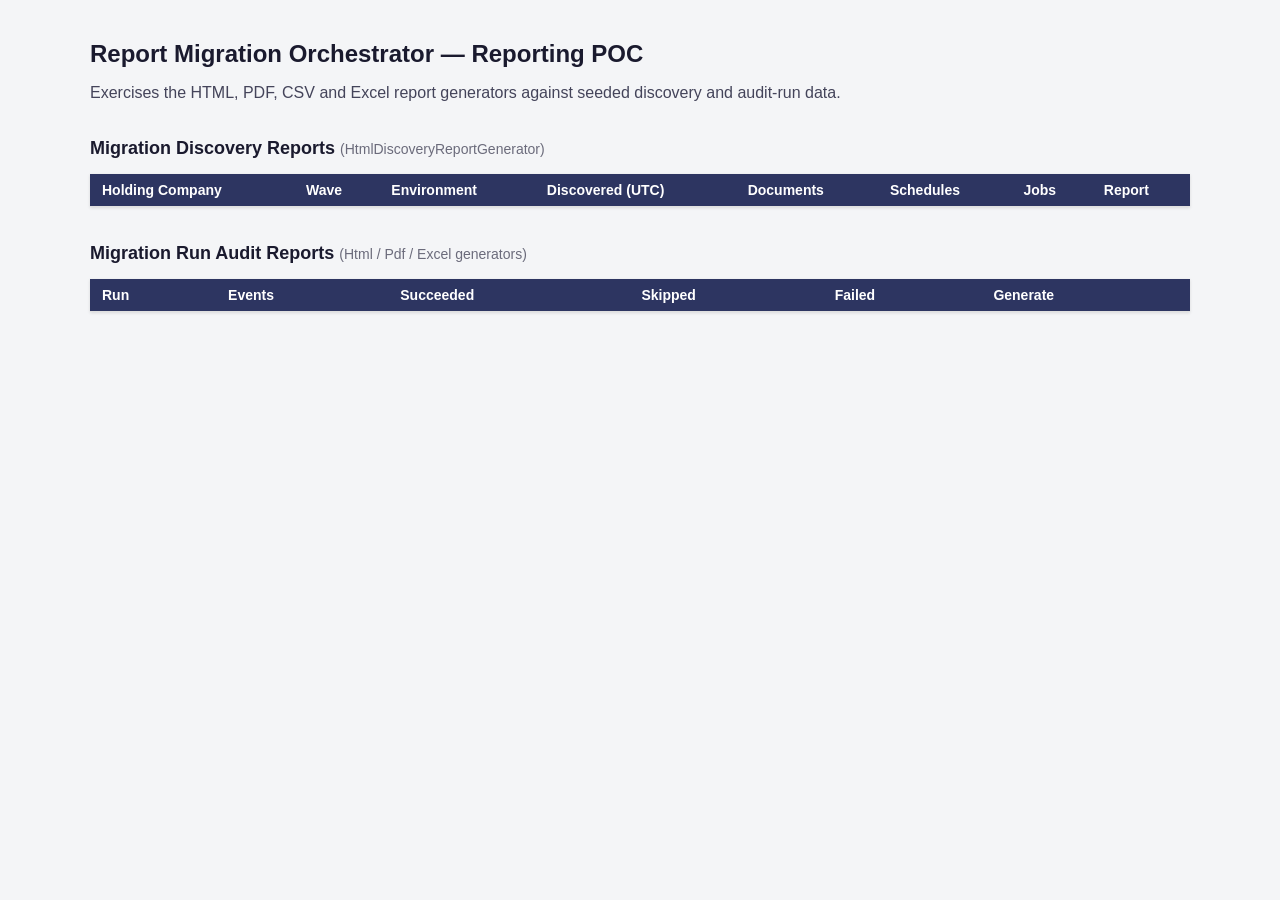
==== rmo/poc/wwwroot/index.html @ f79b4098 "backup" ====
<!DOCTYPE html>
<html lang="en">
<head>
<meta charset="utf-8" />
<meta name="viewport" content="width=device-width, initial-scale=1" />
<title>RMO Reporting POC</title>
<style>
  body { font-family: 'Segoe UI', Arial, sans-serif; margin: 0 auto; max-width: 1100px; padding: 24px; color: #1a1a2e; background: #f4f5f7; }
  h1 { font-size: 24px; margin-bottom: 4px; }
  h2 { font-size: 18px; margin-top: 36px; }
  .muted { color: #6b6b7b; font-weight: 400; font-size: 14px; }
  p.intro { color: #44445a; }
  table { width: 100%; border-collapse: collapse; background: #fff; box-shadow: 0 1px 3px rgba(0,0,0,.12); }
  th, td { text-align: left; padding: 8px 12px; border-bottom: 1px solid #e0e0e0; font-size: 14px; }
  th { background: #2d3561; color: #fff; }
  .path { font-family: Consolas, monospace; font-size: 12px; color: #55555f; margin: 8px 0; word-break: break-all; }
  .btn { display: inline-block; padding: 4px 10px; margin: 2px; font-size: 13px; border: 1px solid #2d3561; border-radius: 4px; text-decoration: none; color: #2d3561; background: #fff; cursor: pointer; }
  .btn:hover { background: #2d3561; color: #fff; }
  .btn-solid { background: #2d3561; color: #fff; }
  .btn-solid:hover { background: #4a548c; }
  .badge-ok { color: #0a7d32; font-weight: 600; }
  .badge-fail { color: #b00020; font-weight: 600; }
</style>
</head>
<body>

<h1>Report Migration Orchestrator &mdash; Reporting POC</h1>
<p class="intro">Exercises the HTML, PDF, CSV and Excel report generators against seeded discovery and audit-run data.</p>

<h2>Migration Discovery Reports <span class="muted">(HtmlDiscoveryReportGenerator)</span></h2>
<table>
  <thead>
    <tr><th>Holding Company</th><th>Wave</th><th>Environment</th><th>Discovered (UTC)</th><th>Documents</th><th>Schedules</th><th>Jobs</th><th>Report</th></tr>
  </thead>
  <tbody id="discoveryRows"></tbody>
</table>
<p id="discoveryStatus" class="path"></p>

<h2>Migration Run Audit Reports <span class="muted">(Html / Pdf / Excel generators)</span></h2>
<table>
  <thead>
    <tr><th>Run</th><th>Events</th><th>Succeeded</th><th>Skipped</th><th>Failed</th><th>Generate</th></tr>
  </thead>
  <tbody id="runRows"></tbody>
</table>

<script>
async function loadDiscoveries() {
  const response = await fetch('/api/discoveries');
  const discoveries = await response.json();
  const rows = document.getElementById('discoveryRows');
  rows.innerHTML = '';
  for (const d of discoveries) {
    const tr = document.createElement('tr');
    const discoveredAt = new Date(d.DiscoveredAt).toISOString().replace('T', ' ').substring(0, 19);
    tr.innerHTML = `
      <td>${d.HoldingCompany}</td>
      <td>${d.WaveId}</td>
      <td>${d.Environment}</td>
      <td>${discoveredAt}</td>
      <td>${d.Documents}</td>
      <td>${d.Schedules}</td>
      <td>${d.Jobs}</td>
      <td>
        <button class="btn btn-solid" onclick="generateDiscovery('${d.Id}')">Generate</button>
        <a class="btn" href="/api/discoveries/${d.Id}/report/view" target="_blank">View</a>
        <a class="btn btn-solid" href="/api/discoveries/${d.Id}/report/readiness" target="_blank">Readiness report</a>
      </td>`;
    rows.appendChild(tr);
  }
}

async function generateDiscovery(id) {
  const status = document.getElementById('discoveryStatus');
  status.textContent = 'Generating...';
  const response = await fetch(`/api/discoveries/${id}/report`, { method: 'POST' });
  if (!response.ok) {
    status.textContent = 'Generation failed: HTTP ' + response.status;
    return;
  }
  const result = await response.json();
  status.textContent = 'Written to: ' + result.Path;
}

async function loadRuns() {
  const response = await fetch('/api/runs');
  const runs = await response.json();
  const rows = document.getElementById('runRows');
  rows.innerHTML = '';
  for (const r of runs) {
    const tr = document.createElement('tr');
    tr.innerHTML = `
      <td><span class="path">${r.RunId}</span></td>
      <td>${r.Total}</td>
      <td class="badge-ok">${r.Succeeded}</td>
      <td>${r.Skipped}</td>
      <td class="${r.Failed > 0 ? 'badge-fail' : 'badge-ok'}">${r.Failed}</td>
      <td>
        <a class="btn" href="/api/runs/${r.RunId}/report?format=html" target="_blank">HTML</a>
        <a class="btn" href="/api/runs/${r.RunId}/report?format=pdf">PDF</a>
        <a class="btn" href="/api/runs/${r.RunId}/report?format=csv">CSV</a>
        <a class="btn" href="/api/runs/${r.RunId}/report?format=xlsx">XLSX</a>
      </td>`;
    rows.appendChild(tr);
  }
}

loadDiscoveries();
loadRuns();
</script>

</body>
</html>
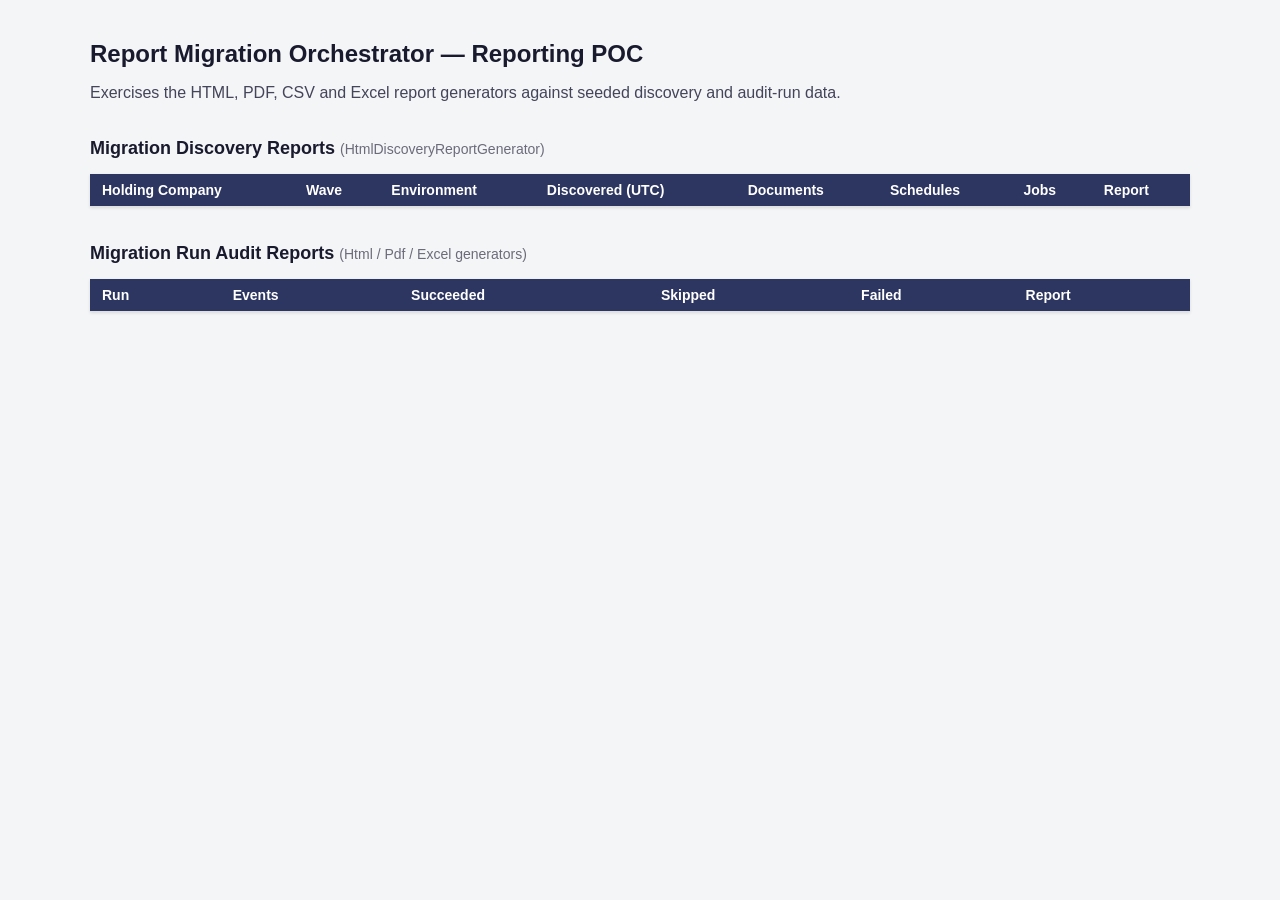
==== commit a3599a1f: "Print run and readiness PDFs from HTML with Edge Replace the MigraDoc run-report PDF with the HTML r" ====
--- a/rmo/poc/wwwroot/index.html
+++ b/rmo/poc/wwwroot/index.html
@@ -39,7 +39,7 @@
 <h2>Migration Run Audit Reports <span class="muted">(Html / Pdf / Excel generators)</span></h2>
 <table>
   <thead>
-    <tr><th>Run</th><th>Events</th><th>Succeeded</th><th>Skipped</th><th>Failed</th><th>Generate</th></tr>
+    <tr><th>Run</th><th>Events</th><th>Succeeded</th><th>Skipped</th><th>Failed</th><th>Report</th></tr>
   </thead>
   <tbody id="runRows"></tbody>
 </table>
@@ -65,6 +65,7 @@
         <button class="btn btn-solid" onclick="generateDiscovery('${d.Id}')">Generate</button>
         <a class="btn" href="/api/discoveries/${d.Id}/report/view" target="_blank">View</a>
         <a class="btn btn-solid" href="/api/discoveries/${d.Id}/report/readiness" target="_blank">Readiness report</a>
+        <a class="btn btn-solid" href="/api/discoveries/${d.Id}/report/readiness/pdf" target="_blank">Readiness PDF</a>
       </td>`;
     rows.appendChild(tr);
   }
@@ -96,8 +97,8 @@
       <td>${r.Skipped}</td>
       <td class="${r.Failed > 0 ? 'badge-fail' : 'badge-ok'}">${r.Failed}</td>
       <td>
-        <a class="btn" href="/api/runs/${r.RunId}/report?format=html" target="_blank">HTML</a>
-        <a class="btn" href="/api/runs/${r.RunId}/report?format=pdf">PDF</a>
+        <a class="btn btn-solid" href="/api/runs/${r.RunId}/report?format=html" target="_blank">Run report</a>
+        <a class="btn btn-solid" href="/api/runs/${r.RunId}/report?format=pdf" target="_blank">Run PDF</a>
         <a class="btn" href="/api/runs/${r.RunId}/report?format=csv">CSV</a>
         <a class="btn" href="/api/runs/${r.RunId}/report?format=xlsx">XLSX</a>
       </td>`;
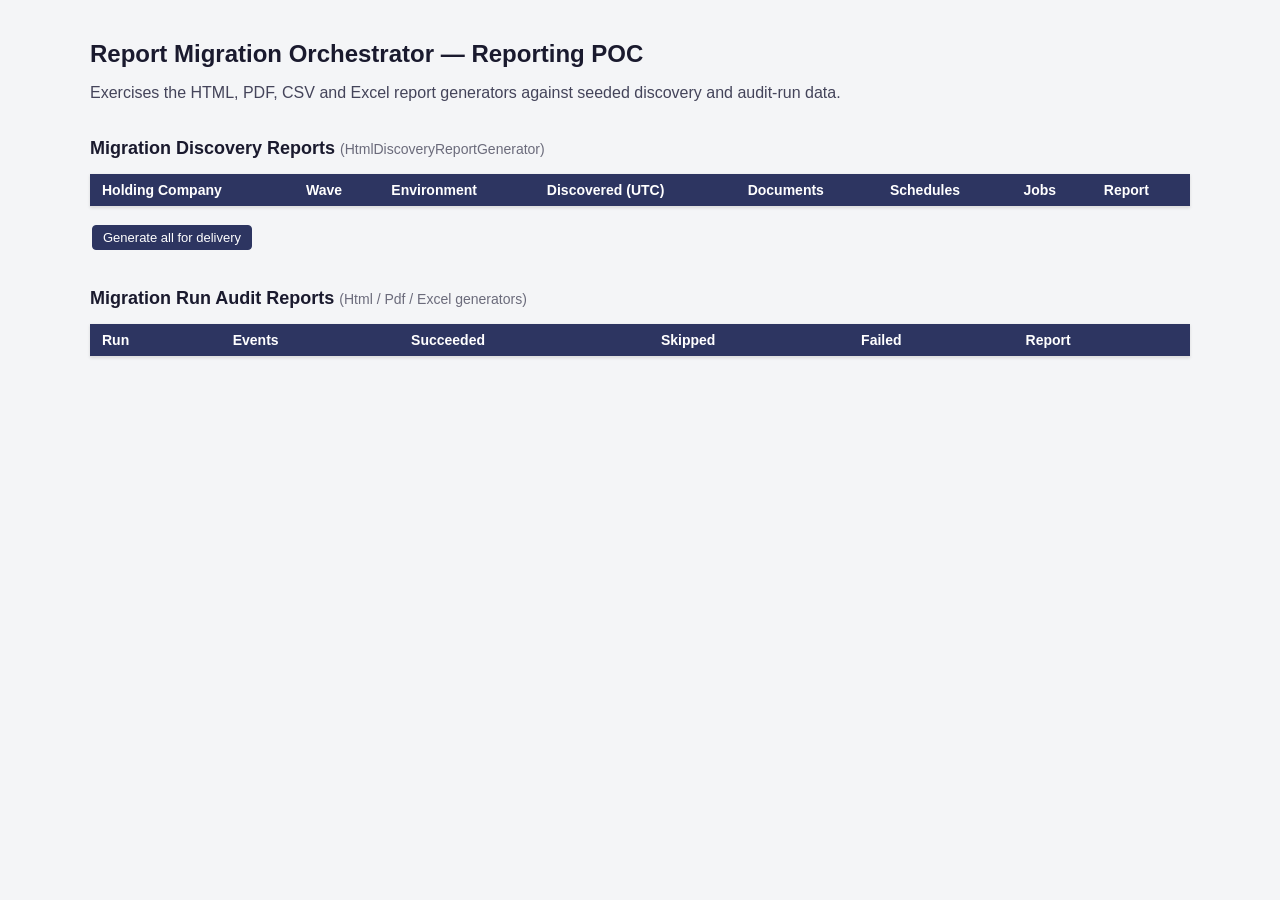
==== commit c61ad904: "Implement delivery export functionality for generating and organizing customer reports" ====
--- a/rmo/poc/wwwroot/index.html
+++ b/rmo/poc/wwwroot/index.html
@@ -34,6 +34,7 @@
   </thead>
   <tbody id="discoveryRows"></tbody>
 </table>
+<p><button class="btn btn-solid" onclick="exportDelivery()">Generate all for delivery</button></p>
 <p id="discoveryStatus" class="path"></p>
 
 <h2>Migration Run Audit Reports <span class="muted">(Html / Pdf / Excel generators)</span></h2>
@@ -66,6 +67,8 @@
         <a class="btn" href="/api/discoveries/${d.Id}/report/view" target="_blank">View</a>
         <a class="btn btn-solid" href="/api/discoveries/${d.Id}/report/readiness" target="_blank">Readiness report</a>
         <a class="btn btn-solid" href="/api/discoveries/${d.Id}/report/readiness/pdf" target="_blank">Readiness PDF</a>
+        <a class="btn btn-solid" href="/api/discoveries/${d.Id}/report/quicklook" target="_blank">Quick look</a>
+        <a class="btn btn-solid" href="/api/discoveries/${d.Id}/report/quicklook/pdf" target="_blank">Quick look PDF</a>
       </td>`;
     rows.appendChild(tr);
   }
@@ -81,6 +84,19 @@
   }
   const result = await response.json();
   status.textContent = 'Written to: ' + result.Path;
+}
+
+async function exportDelivery() {
+  const status = document.getElementById('discoveryStatus');
+  status.textContent = 'Generating all customer reports...';
+  const response = await fetch('/api/delivery', { method: 'POST' });
+  if (!response.ok) {
+    status.textContent = 'Delivery export failed: HTTP ' + response.status;
+    return;
+  }
+  const result = await response.json();
+  status.textContent = result.Files.length + ' files written to: ' + result.Folder
+    + (result.Failures.length ? '. Not delivered: ' + result.Failures.map(f => `holding company ${f.HoldingCompany} wave ${f.WaveId} (${f.Error})`).join('; ') : '');
 }
 
 async function loadRuns() {
